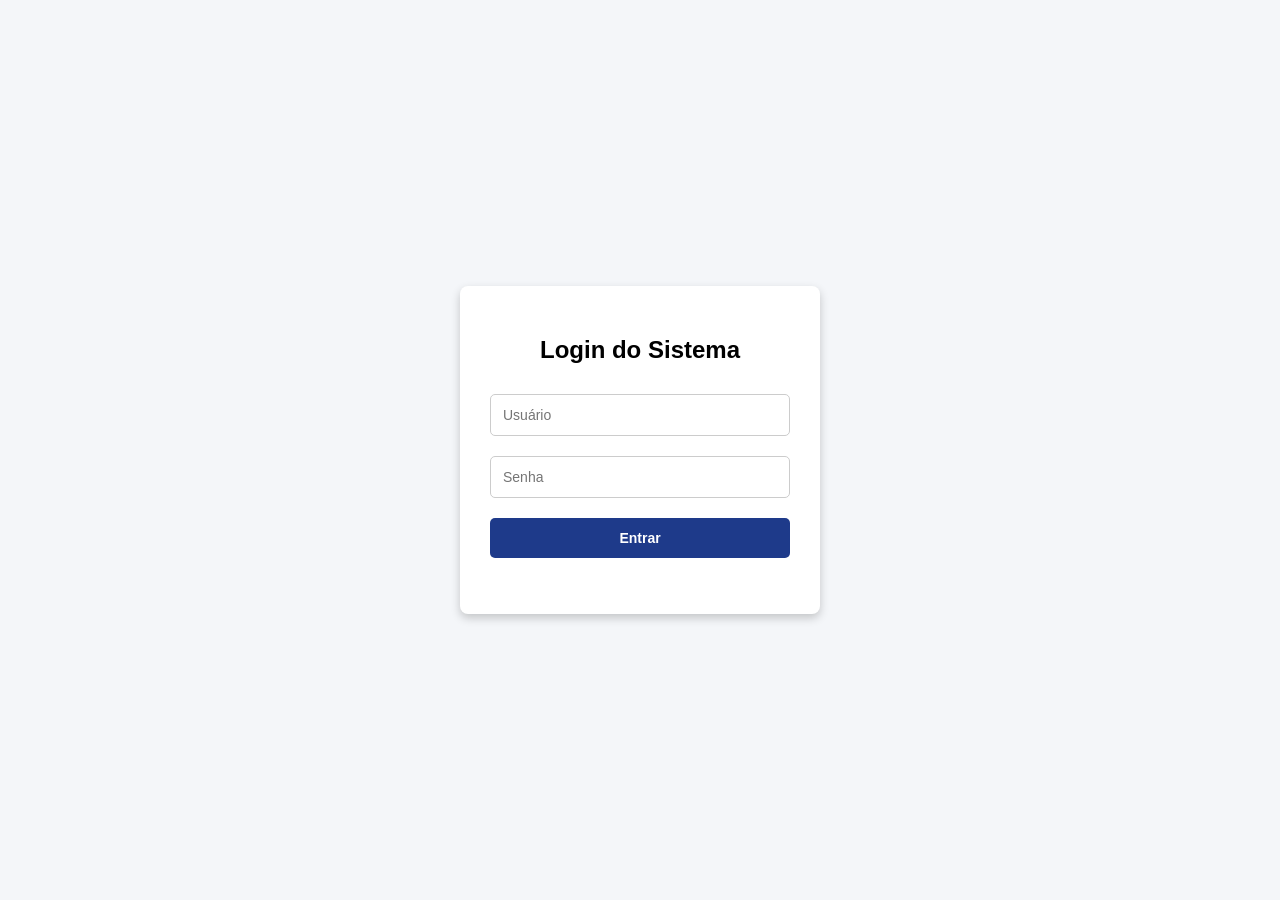
==== codigo/cliente/index.html @ d6f9bf9f "Add files via upload" ====
<!DOCTYPE html>
<html lang="pt-BR">
<head>
    <meta charset="UTF-8">
    <title>Painel Administrativo</title>
    <link rel="stylesheet" href="style.css">
</head>
<body>

<header>
    <h1>Painel Administrativo</h1>
    <button class="logout" onclick="logout()">Logout</button>
</header>

<nav>
    <button onclick="mostrarSecao('dashboard')">Dashboard</button>
    <button onclick="mostrarSecao('ordemservico')">Ordem de Serviço</button>
    <button onclick="mostrarSecao('inventario')">Inventário</button>
    <button onclick="mostrarSecao('clientes')">Clientes</button>
</nav>

<main>

    <!-- Dashboard -->
    <section id="dashboard" class="secao ativa">
        <h2>Status da Rede</h2>
        <div class="card">Servidor: Online</div>
        <div class="card">Firewall: Ativo</div>
    </section>

    <!-- Ordem de Serviço -->
    <section id="ordemservico" class="secao">
        <h2>Ordem de Serviço</h2>
        <ul id="listaOrdens"></ul>

        <div id="adminAreaOrdens">
            <h3>Criar Nova Ordem de Serviço</h3>
            <div class="form-group">
                <input type="text" id="numeroOS" placeholder="Número da OS" readonly>
            </div>
            <div class="form-group">
                <select id="clienteOS">
                    <option value="">Selecione um Cliente</option>
                </select>
            </div>
            <div class="form-group">
                <input type="text" id="descricaoOS" placeholder="Descrição do Serviço">
            </div>
            <div class="form-group">
                <select id="statusOS">
                    <option value="Aberta">Aberta</option>
                    <option value="Em Progresso">Em Progresso</option>
                    <option value="Concluída">Concluída</option>
                    <option value="Cancelada">Cancelada</option>
                </select>
            </div>
            <div class="form-group">
                <input type="number" id="valorOS" placeholder="Valor (R$)" step="0.01">
            </div>
            <div class="form-group">
                <input type="date" id="dataOS">
            </div>
            <button onclick="adicionarOrdem()">Criar Ordem</button>
        </div>
    </section>

    <!-- Inventário -->
    <section id="inventario" class="secao">
        <h2>Inventário</h2>
        <ul id="listaInventario"></ul>

        <div id="adminAreaInventario">
            <h3>Adicionar Componentes</h3>
            <input type="text" id="nomeComponente" placeholder="Nome">
            <input type="number" id="quantidadeComponente" placeholder="Quantidade">
            <button onclick="adicionarComponente()">Adicionar</button>
        </div>
    </section>

    <!-- Clientes -->
    <section id="clientes" class="secao">
        <h2>Clientes</h2>
        <ul id="listaClientes"></ul>

        <div id="adminAreaClientes">
            <h3>Adicionar Cliente</h3>
            <input type="text" id="nomeCliente" placeholder="Nome">
            <input type="text" id="contatoCliente" placeholder="Contato">
            <button onclick="adicionarCliente()">Adicionar</button>
        </div>
    </section>

</main>

<script src="script.js"></script>
</body>
</html>
---- codigo/cliente/style.css ----
body {
    font-family: Arial, sans-serif;
    margin: 0;
    background-color: #f4f6f9;
}

/* LOGIN */
.login-body {
    display: flex;
    justify-content: center;
    align-items: center;
    height: 100vh;
}

.login-container {
    background: white;
    padding: 30px;
    width: 300px;
    box-shadow: 0 4px 10px rgba(0,0,0,0.2);
    border-radius: 8px;
    text-align: center;
}

.login-container input,
.login-container button {
    width: 100%;
    padding: 12px;
    margin: 10px 0;
    box-sizing: border-box;
    border-radius: 5px;
    font-size: 14px;
}

.login-container input {
    border: 1px solid #ccc;
}

.login-container button {
    background-color: #1e3a8a;
    color: white;
    border: none;
    cursor: pointer;
    font-weight: bold;
}

.login-container button:hover {
    background-color: #162d6b;
}

.erro {
    color: red;
}

/* SISTEMA */
header {
    background-color: #1e3a8a;
    color: white;
    padding: 15px;
    display: flex;
    justify-content: space-between;
}

.logout {
    background-color: #dc2626;
    border: none;
    color: white;
    padding: 8px;
    cursor: pointer;
}

nav {
    background-color: #334155;
    padding: 10px;
    text-align: center;
}

nav button {
    margin: 5px;
    padding: 10px;
    border: none;
    background-color: #3b82f6;
    color: white;
    cursor: pointer;
}

main {
    padding: 20px;
}

.secao {
    display: none;
}

.secao.ativa {
    display: block;
}

.card {
    background: white;
    padding: 15px;
    margin: 10px 0;
    border-left: 5px solid #3b82f6;
}

/* ORDEM DE SERVIÇO */
.form-group {
    margin: 12px 0;
}

.form-group input,
.form-group select {
    width: 100%;
    padding: 10px;
    border: 1px solid #ddd;
    border-radius: 5px;
    font-size: 14px;
    box-sizing: border-box;
}

.form-group input:focus,
.form-group select:focus {
    outline: none;
    border-color: #3b82f6;
    box-shadow: 0 0 5px rgba(59, 130, 246, 0.5);
}

#adminAreaOrdens button {
    width: 100%;
    padding: 10px;
    background-color: #3b82f6;
    color: white;
    border: none;
    border-radius: 5px;
    cursor: pointer;
    font-weight: bold;
    margin-top: 10px;
}

#adminAreaOrdens button:hover {
    background-color: #2563eb;
}

#listaOrdens {
    list-style: none;
    padding: 0;
}

.ordem-item {
    background: white;
    padding: 15px;
    margin: 10px 0;
    border-radius: 8px;
    box-shadow: 0 2px 8px rgba(0,0,0,0.1);
    border-left: 5px solid #3b82f6;
    display: grid;
    grid-template-columns: 120px 1fr 250px;
    gap: 20px;
    align-items: center;
}

.ordem-numero {
    font-weight: bold;
    font-size: 16px;
    color: #1e3a8a;
}

.ordem-detalhes p {
    margin: 5px 0;
    font-size: 13px;
    color: #555;
}

.ordem-detalhes p strong {
    color: #333;
}

.ordem-info p {
    margin: 5px 0;
    font-size: 13px;
}

.status-badge {
    display: inline-block;
    padding: 4px 10px;
    border-radius: 20px;
    font-size: 12px;
    font-weight: bold;
    color: white;
}

.status-badge.aberta {
    background-color: #f59e0b;
}

.status-badge.em-progresso {
    background-color: #3b82f6;
}

.status-badge.concluída {
    background-color: #10b981;
}

.status-badge.cancelada {
    background-color: #ef4444;
}

.ordem-item.status-aberta {
    border-left-color: #f59e0b;
}

.ordem-item.status-em-progresso {
    border-left-color: #3b82f6;
}

.ordem-item.status-concluída {
    border-left-color: #10b981;
}

.ordem-item.status-cancelada {
    border-left-color: #ef4444;
}
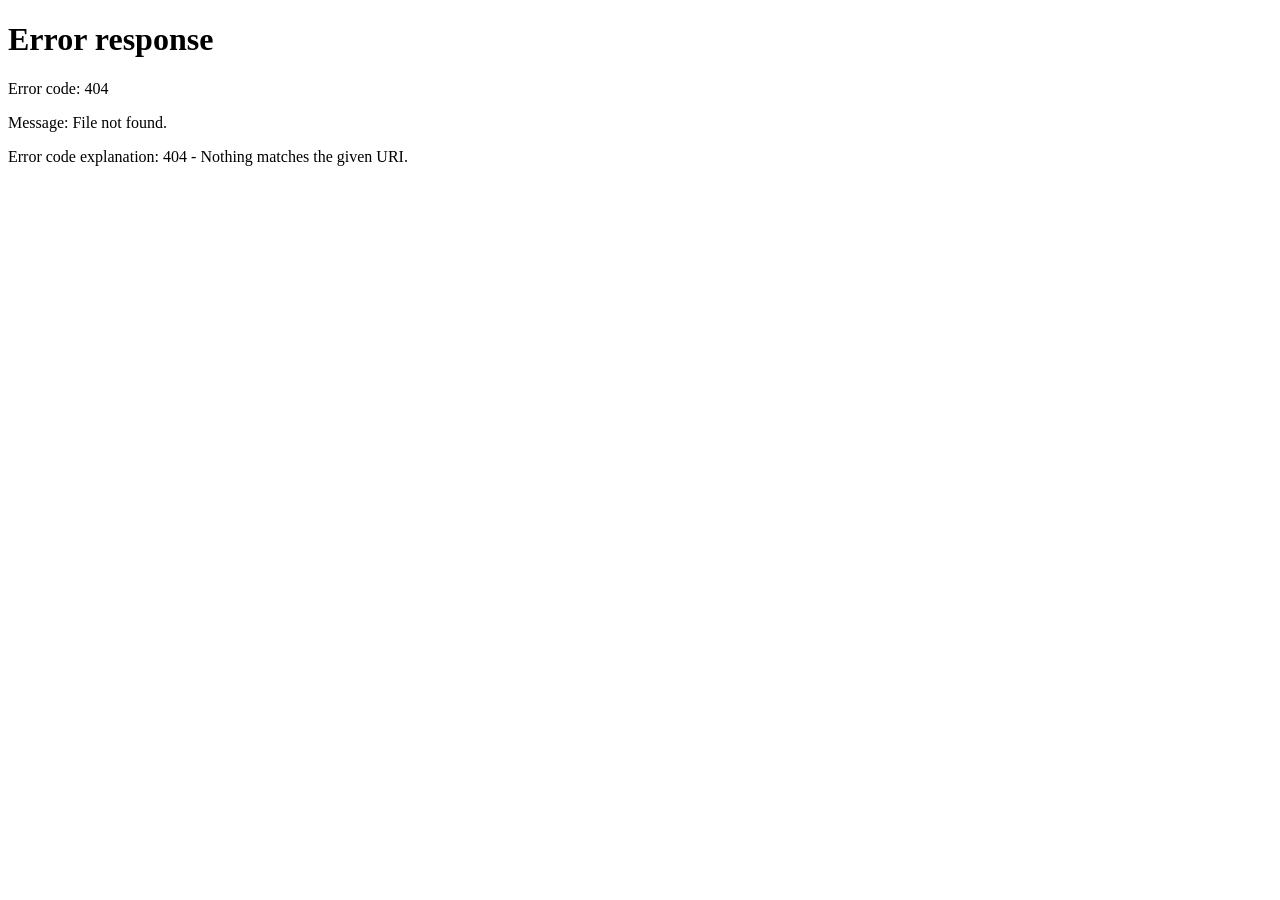
==== commit 5caa2d74: "First MVP version Signed-off-by: Leonardo Amaral <contato@leonardoamaral.com.br>" ====
--- a/codigo/cliente/index.html
+++ b/codigo/cliente/index.html
@@ -2,7 +2,7 @@
 <html lang="pt-BR">
 <head>
     <meta charset="UTF-8">
-    <title>Painel Administrativo</title>
+    <title>Painel de Rede</title>
     <link rel="stylesheet" href="style.css">
 </head>
 <body>
@@ -15,7 +15,7 @@
 <nav>
     <button onclick="mostrarSecao('dashboard')">Dashboard</button>
     <button onclick="mostrarSecao('ordemservico')">Ordem de Serviço</button>
-    <button onclick="mostrarSecao('inventario')">Inventário</button>
+    <button onclick="mostrarSecao('relatoriofinanceiro')">Relatório Financeiro</button>
     <button onclick="mostrarSecao('clientes')">Clientes</button>
 </nav>
 
@@ -58,22 +58,117 @@
                 <input type="number" id="valorOS" placeholder="Valor (R$)" step="0.01">
             </div>
             <div class="form-group">
-                <input type="date" id="dataOS">
+                <input type="text" id="dataOS" placeholder="DD-MM-YYYY" inputmode="numeric">
             </div>
             <button onclick="adicionarOrdem()">Criar Ordem</button>
         </div>
     </section>
 
-    <!-- Inventário -->
-    <section id="inventario" class="secao">
-        <h2>Inventário</h2>
-        <ul id="listaInventario"></ul>
+    <!-- Relatório Financeiro -->
+    <section id="relatoriofinanceiro" class="secao">
+        <h2>Relatório Financeiro</h2>
+        
+        <div class="resumo-financeiro">
+            <div class="card-resumo">
+                <h3>Receita Total</h3>
+                <p class="valor" id="receitaTotal">R$ 0.00</p>
+            </div>
+            <div class="card-resumo">
+                <h3>Despesas</h3>
+                <p class="valor" id="despesasTotal">R$ 0.00</p>
+            </div>
+            <div class="card-resumo">
+                <h3>Lucro Líquido</h3>
+                <p class="valor lucro" id="lucroLiquido">R$ 0.00</p>
+            </div>
+            <div class="card-resumo">
+                <h3>Pendente</h3>
+                <p class="valor pendente" id="pendentesTotal">R$ 0.00</p>
+            </div>
+        </div>
 
-        <div id="adminAreaInventario">
-            <h3>Adicionar Componentes</h3>
-            <input type="text" id="nomeComponente" placeholder="Nome">
-            <input type="number" id="quantidadeComponente" placeholder="Quantidade">
-            <button onclick="adicionarComponente()">Adicionar</button>
+        <div class="relatorio-periodo">
+            <h3>Filtrar por Período</h3>
+            <div class="filtro-grupo">
+                <input type="text" id="dataInicio" placeholder="DD-MM-YYYY" inputmode="numeric">
+                <input type="text" id="dataFim" placeholder="DD-MM-YYYY" inputmode="numeric">
+                <button onclick="filtrarRelatorioPeriodo()">Filtrar</button>
+            </div>
+        </div>
+
+        <div class="tabela-movimentacoes">
+            <h3>Movimentações Financeiras</h3>
+            <table id="tabelaMovimentacoes">
+                <thead>
+                    <tr>
+                        <th>Data</th>
+                        <th>Tipo</th>
+                        <th>Descrição</th>
+                        <th>Valor</th>
+                        <th>Status</th>
+                        <th>Ações</th>
+                    </tr>
+                </thead>
+                <tbody id="corpoTabela">
+                </tbody>
+            </table>
+        </div>
+
+        <div id="adminAreaRelatorio">
+            <div class="area-financeira">
+                <div class="area-despesa">
+                    <h3>Registrar Despesa</h3>
+                    <div class="form-group">
+                        <input type="text" id="descricaoDespesa" placeholder="Descrição da Despesa">
+                    </div>
+                    <div class="form-group">
+                        <input type="number" id="valorDespesa" placeholder="Valor (R$)" step="0.01">
+                    </div>
+                    <div class="form-group">
+                        <select id="categoriaDespesa">
+                            <option value="">Selecione a Categoria</option>
+                            <option value="Fornecedores">Fornecedores</option>
+                            <option value="Aluguel">Aluguel</option>
+                            <option value="Manutenção">Manutenção</option>
+                            <option value="Outros">Outros</option>
+                        </select>
+                    </div>
+                    <div class="form-group">
+                        <input type="text" id="dataDespesa" placeholder="DD-MM-YYYY" inputmode="numeric">
+                    </div>
+                    <button onclick="registrarDespesa()" class="btn-despesa">Registrar Despesa</button>
+                </div>
+
+                <div class="area-receita">
+                    <h3>Registrar Receita</h3>
+                    <div class="form-group">
+                        <input type="text" id="descricaoReceita" placeholder="Descrição da Receita">
+                    </div>
+                    <div class="form-group">
+                        <input type="number" id="valorReceita" placeholder="Valor (R$)" step="0.01">
+                    </div>
+                    <div class="form-group">
+                        <select id="categoriaReceita">
+                            <option value="">Selecione a Categoria</option>
+                            <option value="Serviços">Serviços</option>
+                            <option value="Consultoria">Consultoria</option>
+                            <option value="Manutenção">Manutenção</option>
+                            <option value="Suporte">Suporte</option>
+                            <option value="Outros">Outros</option>
+                        </select>
+                    </div>
+                    <div class="form-group">
+                        <select id="statusReceita">
+                            <option value="Pendente">Pendente</option>
+                            <option value="Paga">Paga</option>
+                        </select>
+                    </div>
+                    <div class="form-group">
+                        <input type="text" id="dataReceita" placeholder="DD-MM-YYYY" inputmode="numeric">
+                    </div>
+                    <button onclick="registrarReceita()" class="btn-receita">Registrar Receita</button>
+                </div>
+            </div>
         </div>
     </section>
 
--- a/codigo/cliente/style.css
+++ b/codigo/cliente/style.css
@@ -102,7 +102,216 @@
     border-left: 5px solid #3b82f6;
 }
 
-/* ORDEM DE SERVIÇO */
+/* RELATÓRIO FINANCEIRO */
+.resumo-financeiro {
+    display: grid;
+    grid-template-columns: repeat(auto-fit, minmax(200px, 1fr));
+    gap: 20px;
+    margin: 20px 0;
+}
+
+.card-resumo {
+    background: white;
+    padding: 20px;
+    border-radius: 8px;
+    box-shadow: 0 2px 8px rgba(0,0,0,0.1);
+    border-top: 4px solid #3b82f6;
+    text-align: center;
+}
+
+.card-resumo h3 {
+    margin: 0 0 10px 0;
+    color: #555;
+    font-size: 14px;
+    text-transform: uppercase;
+    letter-spacing: 0.5px;
+}
+
+.card-resumo .valor {
+    font-size: 28px;
+    font-weight: bold;
+    color: #1e3a8a;
+    margin: 10px 0 0 0;
+}
+
+.card-resumo .valor.lucro {
+    color: #10b981;
+}
+
+.card-resumo .valor.pendente {
+    color: #f59e0b;
+}
+
+.relatorio-periodo {
+    background: white;
+    padding: 15px;
+    border-radius: 8px;
+    margin: 20px 0;
+    box-shadow: 0 2px 8px rgba(0,0,0,0.1);
+}
+
+.relatorio-periodo h3 {
+    margin-top: 0;
+}
+
+.filtro-grupo {
+    display: grid;
+    grid-template-columns: 1fr 1fr auto;
+    gap: 10px;
+    align-items: flex-end;
+}
+
+.filtro-grupo input {
+    padding: 10px;
+    border: 1px solid #ddd;
+    border-radius: 5px;
+    font-size: 14px;
+}
+
+.filtro-grupo button {
+    padding: 10px 20px;
+    background-color: #3b82f6;
+    color: white;
+    border: none;
+    border-radius: 5px;
+    cursor: pointer;
+    font-weight: bold;
+}
+
+.filtro-grupo button:hover {
+    background-color: #2563eb;
+}
+
+.tabela-movimentacoes {
+    background: white;
+    padding: 20px;
+    border-radius: 8px;
+    margin: 20px 0;
+    box-shadow: 0 2px 8px rgba(0,0,0,0.1);
+    overflow-x: auto;
+}
+
+.tabela-movimentacoes h3 {
+    margin-top: 0;
+}
+
+#tabelaMovimentacoes {
+    width: 100%;
+    border-collapse: collapse;
+    font-size: 14px;
+}
+
+#tabelaMovimentacoes thead {
+    background-color: #f0f0f0;
+}
+
+#tabelaMovimentacoes th {
+    padding: 12px;
+    text-align: left;
+    font-weight: bold;
+    color: #333;
+    border-bottom: 2px solid #ddd;
+}
+
+#tabelaMovimentacoes td {
+    padding: 12px;
+    border-bottom: 1px solid #eee;
+}
+
+#tabelaMovimentacoes tbody tr:hover {
+    background-color: #f9f9f9;
+}
+
+.badge-tipo {
+    display: inline-block;
+    padding: 4px 10px;
+    border-radius: 4px;
+    font-size: 12px;
+    font-weight: bold;
+    color: white;
+}
+
+.badge-tipo.receita {
+    background-color: #10b981;
+}
+
+.badge-tipo.despesa {
+    background-color: #ef4444;
+}
+
+.valor-receita {
+    color: #10b981;
+    font-weight: bold;
+}
+
+.valor-despesa {
+    color: #ef4444;
+    font-weight: bold;
+}
+
+.status-badge {
+    display: inline-block;
+    padding: 4px 10px;
+    border-radius: 20px;
+    font-size: 12px;
+    font-weight: bold;
+    color: white;
+}
+
+.status-badge.paga {
+    background-color: #10b981;
+}
+
+.status-badge.pendente {
+    background-color: #f59e0b;
+}
+
+.status-badge.cancelada {
+    background-color: #ef4444;
+}
+
+/* FORMULÁRIO DE DESPESA E RECEITA */
+#adminAreaRelatorio {
+    background: white;
+    padding: 20px;
+    border-radius: 8px;
+    margin: 20px 0;
+    box-shadow: 0 2px 8px rgba(0,0,0,0.1);
+}
+
+#adminAreaRelatorio h3 {
+    margin-top: 0;
+}
+
+.area-financeira {
+    display: grid;
+    grid-template-columns: 1fr 1fr;
+    gap: 30px;
+}
+
+.area-despesa,
+.area-receita {
+    display: flex;
+    flex-direction: column;
+}
+
+.area-despesa h3,
+.area-receita h3 {
+    margin: 0 0 15px 0;
+    padding-bottom: 10px;
+    border-bottom: 2px solid #ddd;
+}
+
+.area-despesa h3 {
+    border-bottom-color: #ef4444;
+    color: #ef4444;
+}
+
+.area-receita h3 {
+    border-bottom-color: #10b981;
+    color: #10b981;
+}
+
 .form-group {
     margin: 12px 0;
 }
@@ -124,20 +333,39 @@
     box-shadow: 0 0 5px rgba(59, 130, 246, 0.5);
 }
 
-#adminAreaOrdens button {
-    width: 100%;
-    padding: 10px;
-    background-color: #3b82f6;
-    color: white;
-    border: none;
-    border-radius: 5px;
-    cursor: pointer;
-    font-weight: bold;
-    margin-top: 10px;
-}
-
-#adminAreaOrdens button:hover {
-    background-color: #2563eb;
+.btn-despesa,
+.btn-receita {
+    padding: 12px;
+    color: white;
+    border: none;
+    border-radius: 5px;
+    cursor: pointer;
+    font-weight: bold;
+    margin-top: 15px;
+    font-size: 14px;
+    transition: all 0.3s ease;
+}
+
+.btn-despesa {
+    background-color: #ef4444;
+}
+
+.btn-despesa:hover {
+    background-color: #dc2626;
+}
+
+.btn-receita {
+    background-color: #10b981;
+}
+
+.btn-receita:hover {
+    background-color: #059669;
+}
+
+@media (max-width: 768px) {
+    .area-financeira {
+        grid-template-columns: 1fr;
+    }
 }
 
 #listaOrdens {
@@ -179,13 +407,38 @@
     font-size: 13px;
 }
 
-.status-badge {
-    display: inline-block;
-    padding: 4px 10px;
-    border-radius: 20px;
-    font-size: 12px;
-    font-weight: bold;
-    color: white;
+.ordem-acoes {
+    display: flex;
+    flex-wrap: wrap;
+    gap: 8px;
+    margin-top: 10px;
+}
+
+.btn-acao {
+    padding: 8px 12px;
+    border: none;
+    border-radius: 5px;
+    color: white;
+    cursor: pointer;
+    font-weight: bold;
+}
+
+.btn-finalizar {
+    background-color: #10b981;
+}
+
+.btn-finalizar:hover {
+    background-color: #059669;
+}
+
+.btn-cancelar,
+.btn-excluir {
+    background-color: #dc2626;
+}
+
+.btn-cancelar:hover,
+.btn-excluir:hover {
+    background-color: #b91c1c;
 }
 
 .status-badge.aberta {
@@ -200,10 +453,6 @@
     background-color: #10b981;
 }
 
-.status-badge.cancelada {
-    background-color: #ef4444;
-}
-
 .ordem-item.status-aberta {
     border-left-color: #f59e0b;
 }
@@ -216,6 +465,30 @@
     border-left-color: #10b981;
 }
 
-.ordem-item.status-cancelada {
-    border-left-color: #ef4444;
-}+#adminAreaOrdens {
+    background: white;
+    padding: 20px;
+    border-radius: 8px;
+    margin: 20px 0;
+    box-shadow: 0 2px 8px rgba(0,0,0,0.1);
+}
+
+#adminAreaOrdens h3 {
+    margin-top: 0;
+}
+
+#adminAreaOrdens button {
+    width: 100%;
+    padding: 10px;
+    background-color: #3b82f6;
+    color: white;
+    border: none;
+    border-radius: 5px;
+    cursor: pointer;
+    font-weight: bold;
+    margin-top: 10px;
+}
+
+#adminAreaOrdens button:hover {
+    background-color: #2563eb;
+}
